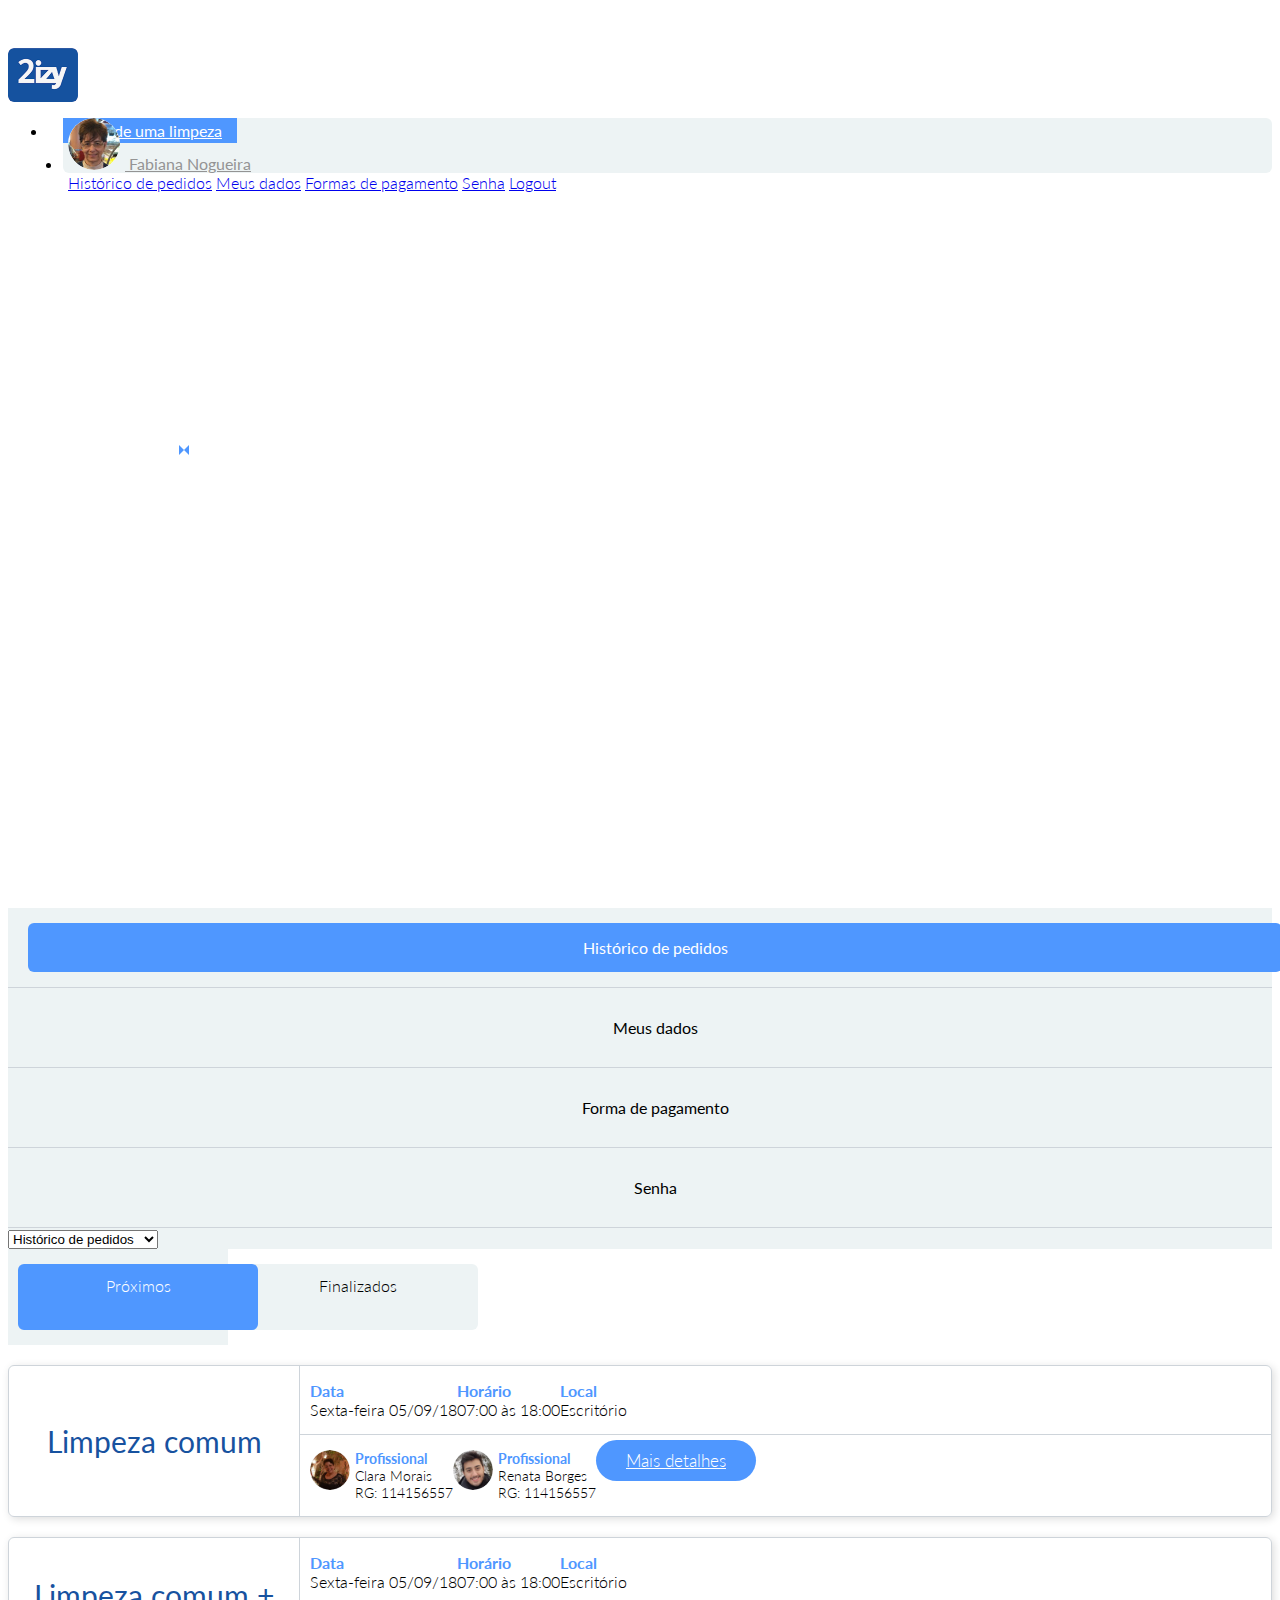
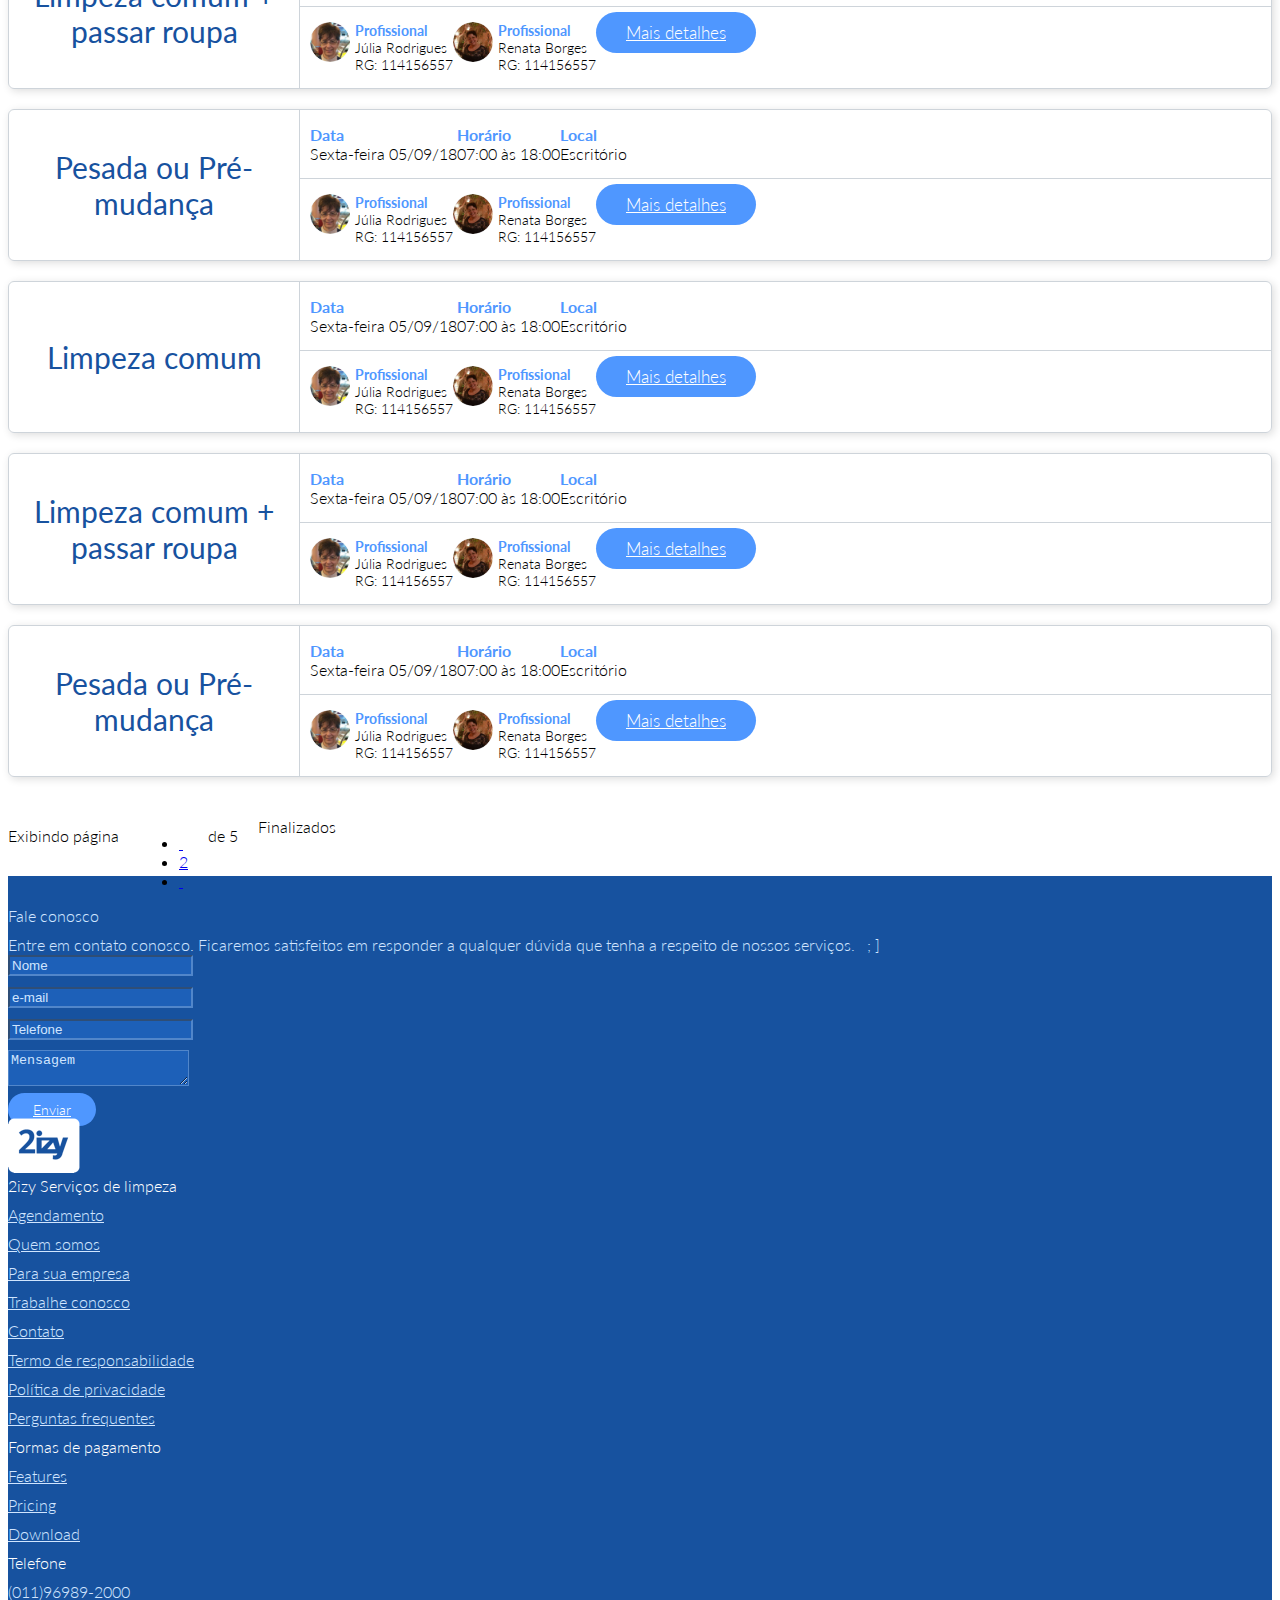
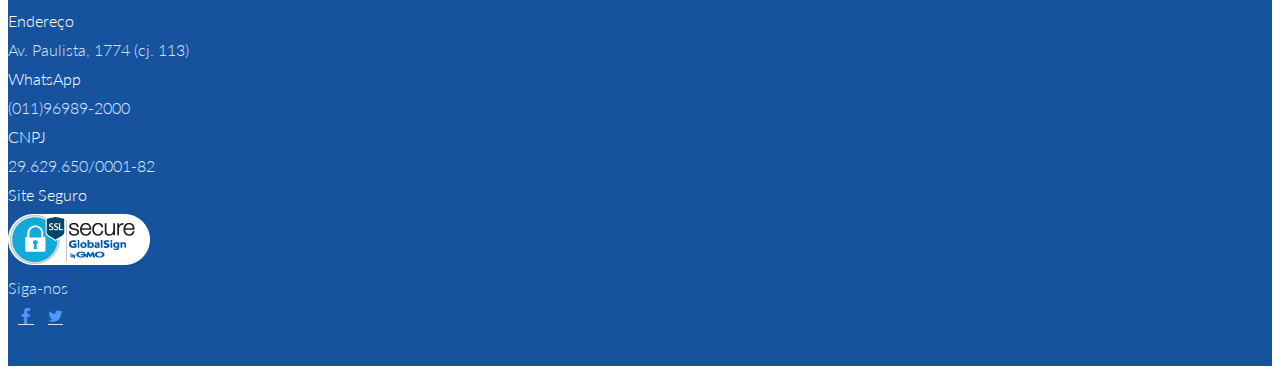
==== src/archive.html @ 6c550cfd "First commit" ====
<!doctype html>
<html lang="en">
<head>
    <meta charset="utf-8">
    <meta content="width=device-width, initial-scale=1, shrink-to-fit=no" name="viewport">
    <link href="https://fonts.googleapis.com/css?family=Lato:300,400,700" rel="stylesheet">
    <link href="css/style.css" rel="stylesheet">
    <title>2izy</title>
</head>

<body>
<header class="inner">
    <div class="container">
        <nav class="navbar navbar-expand-lg">
            <a href="index.html" class="navbar-brand"><img src="img/logo.png" alt="2izy"/></a>
            <ul class="navbar-nav ml-auto flex-row">
                <li class="nav-item">
                    <a class="nav-link nav-link-badge" href="book.html">Agende uma limpeza</a>
                </li>
                <li class="nav-item dropdown">
                    <a class="nav-link dropdown-toggle" data-toggle="dropdown" href="#" role="button" aria-haspopup="true" aria-expanded="false">
                        <img src="img/avatar3.jpg" alt=""/>
                        Fabiana Nogueira
                    </a>
                    <div class="dropdown-menu">
                        <a class="dropdown-item" href="archive.html">Histórico de pedidos</a>
                        <a class="dropdown-item" href="user-profile.html">Meus dados</a>
                        <a class="dropdown-item" href="billing.html">Formas de pagamento</a>
                        <a class="dropdown-item" href="change-password.html">Senha</a>
                        <a class="dropdown-item" href="#">Logout</a>
                    </div>
                </li>
            </ul>
        </nav>
    </div>
</header>

<div class="container">
    <div class="row no-gutters mt-5">
        <div class="col-md-auto">
            <div class="user-menu">
                <div class="d-none d-md-block">
                    <a href="archive.html" class="item active"><span>Histórico de pedidos</span></a>
                    <a href="user-profile.html" class="item"><span>Meus dados</span></a>
                    <a href="billing.html" class="item"><span>Forma de pagamento</span></a>
                    <a href="change-password.html" class="item"><span>Senha</span></a>
                </div>
                <select class="form-control js-select-links d-block d-lg-none d-xl-none d-md-none">
                    <option value="archive.html" selected>Histórico de pedidos</option>
                    <option value="user-profile.html">Meus dados</option>
                    <option value="billing.html">Forma de pagamento</option>
                    <option value="change-password.html">Senha</option>
                </select>
            </div>
        </div>
        <div class="col">
            <div class="registration pl-md-4 mt-3 mt-md-0">
                <div class="nav nav-tabs" id="nav-tab" role="tablist">
                    <a class="nav-item nav-item-lg nav-link active" id="nav-tab1" data-toggle="tab" href="#tab1" role="tab" aria-controls="nav-tab1" aria-selected="true"><span>Próximos</span></a>
                    <a class="nav-item nav-item-lg nav-link" id="nav-tab2" data-toggle="tab" href="#tab2" role="tab" aria-controls="nav-tab2" aria-selected="false"><span>Finalizados</span></a>
                </div>

                <div class="tab-content" id="nav-tabContent">
                    <div class="tab-pane fade show active" id="tab1" role="tabpanel" aria-labelledby="tab1">
                        <div class="order-list">
                            <div class="order">
                                <div class="order-name">Limpeza comum</div>
                                <div class="order-details">
                                    <div class="order-row">
                                        <div class="col">
                                            <div class="name">Data</div>
                                            <div>Sexta-feira 05/09/18</div>
                                        </div>
                                        <div class="col">
                                            <div class="name">Horário</div>
                                            <div>07:00 às 18:00</div>
                                        </div>
                                        <div class="col">
                                            <div class="name">Local</div>
                                            <div>Escritório</div>
                                        </div>
                                    </div>
                                    <div class="order-row order-row-2">
                                        <div class="col clearfix">
                                            <div class="avatar">
                                                <img src="img/avatar2.jpg" alt=""/>
                                            </div>
                                            <div class="info">
                                                <div class="name">Profissional</div>
                                                <div>Clara Morais</div>
                                                <div>RG: 114156557</div>
                                            </div>
                                        </div>
                                        <div class="col clearfix">
                                            <div class="avatar">
                                                <img src="img/avatar1.jpg" alt=""/>
                                            </div>
                                            <div class="info">
                                                <div class="name">Profissional</div>
                                                <div>Renata Borges</div>
                                                <div>RG: 114156557</div>
                                            </div>
                                        </div>
                                        <div class="col">
                                            <a href="order-details.html" class="btn btn-primary btn-block">Mais detalhes</a>
                                        </div>
                                    </div>
                                </div>
                            </div>
                            <div class="order">
                                <div class="order-name">Limpeza comum + passar roupa</div>
                                <div class="order-details">
                                    <div class="order-row">
                                        <div class="col">
                                            <div class="name">Data</div>
                                            <div>Sexta-feira 05/09/18</div>
                                        </div>
                                        <div class="col">
                                            <div class="name">Horário</div>
                                            <div>07:00 às 18:00</div>
                                        </div>
                                        <div class="col">
                                            <div class="name">Local</div>
                                            <div>Escritório</div>
                                        </div>
                                    </div>
                                    <div class="order-row order-row-2">
                                        <div class="col clearfix">
                                            <div class="avatar">
                                                <img src="img/avatar3.jpg" alt=""/>
                                            </div>
                                            <div class="info">
                                                <div class="name">Profissional</div>
                                                <div>Júlia Rodrigues</div>
                                                <div>RG: 114156557</div>
                                            </div>
                                        </div>
                                        <div class="col clearfix">
                                            <div class="avatar">
                                                <img src="img/avatar2.jpg" alt=""/>
                                            </div>
                                            <div class="info">
                                                <div class="name">Profissional</div>
                                                <div>Renata Borges</div>
                                                <div>RG: 114156557</div>
                                            </div>
                                        </div>
                                        <div class="col">
                                            <a href="order-details.html" class="btn btn-primary btn-block">Mais detalhes</a>
                                        </div>
                                    </div>
                                </div>
                            </div>
                            <div class="order">
                                <div class="order-name">Pesada ou Pré-mudança</div>
                                <div class="order-details">
                                    <div class="order-row">
                                        <div class="col">
                                            <div class="name">Data</div>
                                            <div>Sexta-feira 05/09/18</div>
                                        </div>
                                        <div class="col">
                                            <div class="name">Horário</div>
                                            <div>07:00 às 18:00</div>
                                        </div>
                                        <div class="col">
                                            <div class="name">Local</div>
                                            <div>Escritório</div>
                                        </div>
                                    </div>
                                    <div class="order-row order-row-2">
                                        <div class="col clearfix">
                                            <div class="avatar">
                                                <img src="img/avatar3.jpg" alt=""/>
                                            </div>
                                            <div class="info">
                                                <div class="name">Profissional</div>
                                                <div>Júlia Rodrigues</div>
                                                <div>RG: 114156557</div>
                                            </div>
                                        </div>
                                        <div class="col clearfix">
                                            <div class="avatar">
                                                <img src="img/avatar2.jpg" alt=""/>
                                            </div>
                                            <div class="info">
                                                <div class="name">Profissional</div>
                                                <div>Renata Borges</div>
                                                <div>RG: 114156557</div>
                                            </div>
                                        </div>
                                        <div class="col">
                                            <a href="order-details.html" class="btn btn-primary btn-block">Mais detalhes</a>
                                        </div>
                                    </div>
                                </div>
                            </div>
                            <div class="order">
                                <div class="order-name">Limpeza comum</div>
                                <div class="order-details">
                                    <div class="order-row">
                                        <div class="col">
                                            <div class="name">Data</div>
                                            <div>Sexta-feira 05/09/18</div>
                                        </div>
                                        <div class="col">
                                            <div class="name">Horário</div>
                                            <div>07:00 às 18:00</div>
                                        </div>
                                        <div class="col">
                                            <div class="name">Local</div>
                                            <div>Escritório</div>
                                        </div>
                                    </div>
                                    <div class="order-row order-row-2">
                                        <div class="col clearfix">
                                            <div class="avatar">
                                                <img src="img/avatar3.jpg" alt=""/>
                                            </div>
                                            <div class="info">
                                                <div class="name">Profissional</div>
                                                <div>Júlia Rodrigues</div>
                                                <div>RG: 114156557</div>
                                            </div>
                                        </div>
                                        <div class="col clearfix">
                                            <div class="avatar">
                                                <img src="img/avatar2.jpg" alt=""/>
                                            </div>
                                            <div class="info">
                                                <div class="name">Profissional</div>
                                                <div>Renata Borges</div>
                                                <div>RG: 114156557</div>
                                            </div>
                                        </div>
                                        <div class="col">
                                            <a href="order-details.html" class="btn btn-primary btn-block">Mais detalhes</a>
                                        </div>
                                    </div>
                                </div>
                            </div>
                            <div class="order">
                                <div class="order-name">Limpeza comum + passar roupa</div>
                                <div class="order-details">
                                    <div class="order-row">
                                        <div class="col">
                                            <div class="name">Data</div>
                                            <div>Sexta-feira 05/09/18</div>
                                        </div>
                                        <div class="col">
                                            <div class="name">Horário</div>
                                            <div>07:00 às 18:00</div>
                                        </div>
                                        <div class="col">
                                            <div class="name">Local</div>
                                            <div>Escritório</div>
                                        </div>
                                    </div>
                                    <div class="order-row order-row-2">
                                        <div class="col clearfix">
                                            <div class="avatar">
                                                <img src="img/avatar3.jpg" alt=""/>
                                            </div>
                                            <div class="info">
                                                <div class="name">Profissional</div>
                                                <div>Júlia Rodrigues</div>
                                                <div>RG: 114156557</div>
                                            </div>
                                        </div>
                                        <div class="col clearfix">
                                            <div class="avatar">
                                                <img src="img/avatar2.jpg" alt=""/>
                                            </div>
                                            <div class="info">
                                                <div class="name">Profissional</div>
                                                <div>Renata Borges</div>
                                                <div>RG: 114156557</div>
                                            </div>
                                        </div>
                                        <div class="col">
                                            <a href="order-details.html" class="btn btn-primary btn-block">Mais detalhes</a>
                                        </div>
                                    </div>
                                </div>
                            </div>
                            <div class="order">
                                <div class="order-name">Pesada ou Pré-mudança</div>
                                <div class="order-details">
                                    <div class="order-row">
                                        <div class="col">
                                            <div class="name">Data</div>
                                            <div>Sexta-feira 05/09/18</div>
                                        </div>
                                        <div class="col">
                                            <div class="name">Horário</div>
                                            <div>07:00 às 18:00</div>
                                        </div>
                                        <div class="col">
                                            <div class="name">Local</div>
                                            <div>Escritório</div>
                                        </div>
                                    </div>
                                    <div class="order-row order-row-2">
                                        <div class="col clearfix">
                                            <div class="avatar">
                                                <img src="img/avatar3.jpg" alt=""/>
                                            </div>
                                            <div class="info">
                                                <div class="name">Profissional</div>
                                                <div>Júlia Rodrigues</div>
                                                <div>RG: 114156557</div>
                                            </div>
                                        </div>
                                        <div class="col clearfix">
                                            <div class="avatar">
                                                <img src="img/avatar2.jpg" alt=""/>
                                            </div>
                                            <div class="info">
                                                <div class="name">Profissional</div>
                                                <div>Renata Borges</div>
                                                <div>RG: 114156557</div>
                                            </div>
                                        </div>
                                        <div class="col">
                                            <a href="order-details.html" class="btn btn-primary btn-block">Mais detalhes</a>
                                        </div>
                                    </div>
                                </div>
                            </div>
                        </div>

                        <div class="pagination-container clearfix">
                            <div>Exibindo página</div>
                            <ul class="pagination">
                                <li class="page-item"><a class="page-link" href="#"><i class="icon-chevron-left"></i>&nbsp;</a></li>
                                <li class="page-item"><a class="page-link" href="#">2</a></li>
                                <li class="page-item"><a class="page-link" href="#"><i class="icon-chevron-right"></i>&nbsp;</a></li>
                            </ul>
                            <div>de 5</div>
                        </div>
                    </div>
                    <div class="tab-pane fade" id="tab2" role="tabpanel" aria-labelledby="tab2">
                        Finalizados
                    </div>
                </div>

            </div>
        </div>
    </div>
</div>

<footer>
    <div class="container container-large">
        <div class="row">
            <div class="col-md-3 order-md-12 mb-3">
                <ul>
                    <li class="text-center text-md-left">Fale conosco</li>
                </ul>
                <div class="mb-3">Entre em contato conosco. Ficaremos satisfeitos em responder a qualquer dúvida que tenha a respeito de nossos serviços.   ; ]</div>
                <div class="form-group">
                    <input class="form-control" type="text" placeholder="Nome">
                </div>
                <div class="form-group">
                    <input class="form-control" type="email" placeholder="e-mail">
                </div>
                <div class="form-group">
                    <input class="form-control" type="tel" placeholder="Telefone">
                </div>
                <div class="form-group">
                    <textarea class="form-control" placeholder="Mensagem"></textarea>
                </div>
                <div class="text-right">
                    <a href="#" class="btn btn-primary btn-sm">Enviar</a>
                </div>
            </div>
            <div class="col-1 d-none d-md-block">
                <img src="img/logo-white.png" alt="2izy"/>
            </div>
            <div class="col">
                <ul>
                    <li class="text">2izy Serviços de limpeza</li>
                    <li><a href="book.html">Agendamento</a></li>
                    <li><a href="about.html">Quem somos</a></li>
                    <li><a href="business.html">Para sua empresa</a></li>
                    <li><a href="careers.html">Trabalhe conosco</a></li>
                    <li><a href="contact.html">Contato</a></li>
                    <li><a href="terms.html">Termo de responsabilidade</a></li>
                    <li><a href="privacy.html">Política de privacidade</a></li>
                    <li><a href="faq.html">Perguntas frequentes</a></li>
                </ul>
            </div>
            <div class="col">
                <ul>
                    <li class="text">Formas de pagamento</li>
                    <li><a href="features.html">Features</a></li>
                    <li><a href="pricing.html">Pricing</a></li>
                    <li><a href="#">Download</a></li>
                </ul>
            </div>
            <div class="col">
                <ul>
                    <li class="text">Telefone</li>
                    <li>(011)96989-2000</li>
                </ul>
                <ul>
                    <li class="text">Endereço</li>
                    <li>Av. Paulista, 1774 (cj. 113)</li>
                </ul>
                <ul>
                    <li class="text">WhatsApp</li>
                    <li>(011)96989-2000</li>
                </ul>
                <ul>
                    <li class="text">CNPJ</li>
                    <li>29.629.650/0001-82</li>
                </ul>
            </div>
            <div class="col">
                <ul>
                    <li class="text">Site Seguro</li>
                    <li><a href="#"><img src="img/selo-global-sign.png" alt="Global Sign"/></a></li>
                </ul>
                <ul>
                    <li>Siga-nos</li>
                    <li class="social">
                        <a href="#"><i class="icon-google"></i></a>
                        <a href="#"><i class="icon-facebook"></i></a>
                        <a href="#"><i class="icon-twitter"></i></a>
                    </li>
                </ul>
            </div>

        </div>
    </div>
</footer>


<script src="https://code.jquery.com/jquery-3.2.1.slim.min.js" integrity="sha384-KJ3o2DKtIkvYIK3UENzmM7KCkRr/rE9/Qpg6aAZGJwFDMVNA/GpGFF93hXpG5KkN" crossorigin="anonymous"></script>
<script src="https://cdnjs.cloudflare.com/ajax/libs/popper.js/1.12.9/umd/popper.min.js" integrity="sha384-ApNbgh9B+Y1QKtv3Rn7W3mgPxhU9K/ScQsAP7hUibX39j7fakFPskvXusvfa0b4Q" crossorigin="anonymous"></script>
<script src="assets/bootstrap/dist/js/bootstrap.min.js"></script>
<script src="js/script.js"></script>
</body>
</html>
---- src/css/style.css ----
@import url(../assets/bootstrap/dist/css/bootstrap.css);
/* Slider */
.slick-slider {
  position: relative;
  display: block;
  box-sizing: border-box;
  -webkit-touch-callout: none;
  -webkit-user-select: none;
  -khtml-user-select: none;
  -moz-user-select: none;
  -ms-user-select: none;
  user-select: none;
  -ms-touch-action: pan-y;
  touch-action: pan-y;
  -webkit-tap-highlight-color: transparent; }

.slick-list {
  position: relative;
  overflow: hidden;
  display: block;
  margin: 0;
  padding: 0; }
  .slick-list:focus {
    outline: none; }
  .slick-list.dragging {
    cursor: pointer;
    cursor: hand; }

.slick-slider .slick-track,
.slick-slider .slick-list {
  -webkit-transform: translate3d(0, 0, 0);
  -moz-transform: translate3d(0, 0, 0);
  -ms-transform: translate3d(0, 0, 0);
  -o-transform: translate3d(0, 0, 0);
  transform: translate3d(0, 0, 0); }

.slick-track {
  position: relative;
  left: 0;
  top: 0;
  display: block;
  margin-left: auto;
  margin-right: auto; }
  .slick-track:before, .slick-track:after {
    content: "";
    display: table; }
  .slick-track:after {
    clear: both; }
  .slick-loading .slick-track {
    visibility: hidden; }

.slick-slide {
  float: left;
  height: 100%;
  min-height: 1px;
  display: none; }
  [dir="rtl"] .slick-slide {
    float: right; }
  .slick-slide img {
    display: block; }
  .slick-slide.slick-loading img {
    display: none; }
  .slick-slide.dragging img {
    pointer-events: none; }
  .slick-initialized .slick-slide {
    display: block; }
  .slick-loading .slick-slide {
    visibility: hidden; }
  .slick-vertical .slick-slide {
    display: block;
    height: auto;
    border: 1px solid transparent; }

.slick-arrow.slick-hidden {
  display: none; }

html {
  font-size: 16px; }

body {
  font-family: "Lato", sans-serif;
  font-weight: 300;
  color: #000; }

.text-lg {
  font-size: 19.2px; }

h1 {
  font-size: 2.188rem;
  font-weight: 300;
  color: #17529F;
  margin: 0 0 30px; }

h2 {
  font-size: 2.813rem;
  font-weight: 300;
  margin: 0 0 20px;
  color: #202020; }

h3 {
  font-size: 1.875rem;
  font-weight: 400;
  color: #17529F;
  margin: 0 0 20px; }
  h3 span {
    font-weight: 300;
    color: #000;
    font-size: 1rem; }
  h3 i {
    font-size: 2.5rem; }

img {
  max-width: 100%; }

.btn {
  border: none;
  border-radius: 40px;
  padding: 10px 30px;
  font-size: 1.063rem;
  color: #fff; }
  .btn:hover {
    color: #fff; }
  .btn.btn-sm {
    font-size: 0.875rem;
    padding: 8px 25px; }
  .btn.btn-primary {
    background: #4F97FF; }
  .btn.btn-white {
    background: #fff;
    color: #4F97FF;
    border: solid 1px #4F97FF; }
  .btn.btn-create {
    background: #6A7A8D; }
  .btn.btn-facebook {
    background: #3B5998; }
    .btn.btn-facebook i {
      color: #fff;
      margin-left: 10px; }
  .btn.btn-twitter {
    background: #55ACEE; }
    .btn.btn-twitter i {
      color: #fff;
      margin-left: 10px; }
  .btn.btn-sum {
    background: #fff;
    padding: 0 10px;
    color: #4F97FF;
    font-weight: bold;
    font-size: 20px;
    border-radius: 6px;
    border: solid 1px #ced4da; }
  .btn.btn-append {
    background: none;
    border-radius: 0 6px 6px 0;
    border: solid 1px #ced4da;
    border-left: none;
    color: #4F97FF;
    padding: 0 20px;
    font-size: 20px; }
    .btn.btn-append i {
      vertical-align: middle; }
  .btn.btn-add {
    border: solid 1px #4F97FF;
    color: #4F97FF;
    font-size: 0.75rem;
    border-radius: 4px;
    padding: 5px 15px; }

.modal-body {
  padding: 2rem 2rem 1rem; }

.modal-footer {
  border: none;
  padding: 1rem 2rem 2rem; }

.accordion {
  border: solid 1px #ced4da;
  box-shadow: 0 0 5px #ccc;
  margin-bottom: 40px; }
  .accordion .title {
    padding: 20px 30px;
    color: #4F97FF;
    font-size: 1.25rem; }
  .accordion .question {
    display: block;
    border-top: solid 1px #ced4da;
    padding: 20px 20px 20px 45px;
    position: relative;
    font-weight: 400;
    color: #000; }
    .accordion .question:before {
      position: absolute;
      content: '-';
      border: solid 1px #4F97FF;
      border-radius: 50%;
      width: 20px;
      height: 20px;
      display: block;
      text-align: center;
      line-height: 18px;
      left: 15px;
      top: 20px;
      color: #4F97FF; }
    .accordion .question.collapsed:before {
      content: '+'; }
  .accordion .answer {
    padding: 0 20px 20px 45px; }

@font-face {
  font-family: 'icomoon';
  src: url("../fonts/icomoon.eot?ce6zg0");
  src: url("../fonts/icomoon.eot?ce6zg0#iefix") format("embedded-opentype"), url("../fonts/icomoon.ttf?ce6zg0") format("truetype"), url("../fonts/icomoon.woff?ce6zg0") format("woff"), url("../fonts/icomoon.svg?ce6zg0#icomoon") format("svg");
  font-weight: normal;
  font-style: normal; }
[class^="icon-"], [class*=" icon-"] {
  /* use !important to prevent issues with browser extensions that change fonts */
  font-family: 'icomoon';
  speak: none;
  font-style: normal;
  font-weight: normal;
  font-variant: normal;
  text-transform: none;
  line-height: 1;
  color: #4F97FF;
  /* Better Font Rendering =========== */
  -webkit-font-smoothing: antialiased;
  -moz-osx-font-smoothing: grayscale; }

.icon-off {
  color: #ababab; }

.icon-menu:before {
  content: "\e923"; }

.icon-chevron-left, .icon-chevron-right {
  border-right: 5px solid transparent;
  border-top: 5px solid transparent;
  border-left: 5px solid #4F97FF;
  border-bottom: 5px solid transparent;
  position: absolute;
  top: 50%;
  margin-top: -5px; }

.icon-chevron-left {
  border-left: 5px solid transparent;
  border-right: 5px solid #4F97FF; }

.icon-question {
  width: 18px;
  height: 18px;
  font-weight: 400;
  border-radius: 50%;
  font-family: "Lato", sans-serif;
  background: #4F97FF;
  display: inline-block;
  position: relative;
  text-align: center;
  font-style: normal; }
  .icon-question:before {
    position: absolute;
    content: '?';
    line-height: 18px;
    width: 18px;
    left: 0;
    font-size: 14px;
    color: #fff; }

.icon-phone:before {
  content: "\e91f"; }

.icon-pin:before {
  content: "\e920"; }

.icon-contact:before {
  content: "\e921"; }

.icon-note:before {
  content: "\e922"; }

.icon-twitter:before {
  content: "\f099"; }

.icon-credit-card:before {
  content: "\f09d"; }

.icon-check .path1:before {
  content: "\e900";
  color: #6ac259; }

.icon-check .path2:before {
  content: "\e901";
  margin-left: -1em;
  color: white; }

.icon-cancel .path1:before {
  content: "\e902";
  color: #ed0909; }

.icon-cancel .path2:before {
  content: "\e903";
  margin-left: -1em;
  color: white; }

.icon-list:before {
  content: "\e904"; }

.icon-cart:before {
  content: "\e905"; }

.icon-heart:before {
  content: "\e907"; }

.icon-facebook:before {
  content: "\e908"; }

.icon-cards:before {
  content: "\e909"; }

.icon-fridge:before {
  content: "\e90a"; }

.icon-chair:before {
  content: "\e90b"; }

.icon-bathroom:before {
  content: "\e90c"; }

.icon-kitchen:before {
  content: "\e90d"; }

.icon-window:before {
  content: "\e90e"; }

.icon-chandelier:before {
  content: "\e90f"; }

.icon-floor:before {
  content: "\e910"; }

.icon-construction:before {
  content: "\e911"; }

.icon-location:before {
  content: "\e912"; }

.icon-furniture:before {
  content: "\e913"; }

.icon-laundry:before {
  content: "\e914"; }

.icon-iron:before {
  content: "\e915"; }

.icon-faq:before {
  content: "\e916"; }

.icon-dust:before {
  content: "\e917"; }

.icon-cog:before {
  content: "\e918"; }

.icon-calendar:before {
  content: "\e919"; }

.icon-lock:before {
  content: "\e91a"; }

.icon-chronometer:before {
  content: "\e91b"; }

.icon-product:before {
  content: "\e91c"; }

.icon-trash:before {
  content: "\e91d"; }

.icon-money:before {
  content: "\e91e"; }

.icon-search:before {
  content: "\e906"; }

.sub-text {
  margin-bottom: 40px;
  padding-left: 50px; }

@media (min-width: 1400px) {
  .container-large {
    max-width: 1340px; } }
@media (max-width: 991px) {
  html {
    font-size: 15px; } }
@media (max-width: 767px) {
  html {
    font-size: 14px; } }
header {
  background: url(../img/banner.jpg) no-repeat center;
  -webkit-background-size: cover;
  background-size: cover;
  min-height: 100vh; }
  header .container {
    position: relative;
    height: 100vh;
    min-height: 600px; }
  header .navbar {
    padding: 40px 15px 0;
    margin: 0 -15px; }
    header .navbar.nav-open {
      background: #fff; }
    header .navbar .navbar-brand img {
      width: 70px;
      border-radius: 6px; }
    header .navbar .icon-menu {
      font-size: 30px; }
    header .navbar .nav-item {
      padding: 0 15px; }
      header .navbar .nav-item .nav-link {
        color: #000;
        font-weight: 600; }
        header .navbar .nav-item .nav-link.nav-link-badge {
          background: #4F97FF;
          color: #fff;
          font-weight: normal;
          padding: 3px 15px;
          margin: 0.5rem 0; }
      header .navbar .nav-item.dropdown {
        background: #EDF3F4;
        border-radius: 6px;
        margin-top: -22px;
        top: 11px;
        margin-left: 15px;
        padding: 0 5px; }
        header .navbar .nav-item.dropdown .nav-link {
          color: #949494;
          font-weight: 400; }
          header .navbar .nav-item.dropdown .nav-link img {
            width: 52px;
            height: 52px;
            border-radius: 50%;
            margin-right: 5px; }
        header .navbar .nav-item.dropdown .dropdown-menu {
          position: absolute; }
        header .navbar .nav-item.dropdown .dropdown-toggle:after {
          color: #4F97FF; }
  header.inner {
    background: none;
    min-height: 1px;
    padding-bottom: 0; }
    header.inner .navbar {
      margin-bottom: 0; }

.header-moto {
  background: url(../img/moto-bkg.png) no-repeat center;
  background-size: 120%;
  margin: auto;
  position: absolute;
  top: 0;
  right: 0;
  bottom: 0;
  left: 0; }
  .header-moto .header-moto__text {
    text-align: center;
    max-width: 80%;
    margin: auto;
    position: relative;
    top: 50%;
    transform: translateY(-50%); }
  .header-moto h1 {
    margin-top: 15px;
    margin-bottom: 15px;
    font-size: 1.5rem; }
  @media (min-width: 400px) {
    .header-moto {
      background-size: 100%; } }
  @media (min-width: 480px) {
    .header-moto {
      width: 450px;
      height: 330px; } }
  @media (min-width: 768px) {
    .header-moto {
      width: 600px;
      height: 430px; }
      .header-moto h1 {
        font-size: 2.5rem;
        margin-bottom: 30px; } }
  @media (min-width: 992px) {
    .header-moto {
      left: inherit; } }

@media (min-width: 992px) {
  header .navbar {
    margin-bottom: 150px; } }
@media (max-width: 991px) {
  header .container {
    max-width: 100%; }
  header .navbar .navbar-collapse {
    background: #fff;
    z-index: 10;
    padding-top: 10px;
    padding-bottom: 20px; }
  header.inner .navbar {
    background: #fff; } }
footer {
  background: #17529F;
  color: #D0E5FF;
  font-weight: 300;
  padding: 30px 0; }
  footer ul {
    margin: 0 0 10px;
    padding: 0; }
    footer ul li {
      list-style: none;
      margin-bottom: 10px; }
      footer ul li.text {
        color: #fff; }
      footer ul li a {
        color: #D0E5FF; }
        footer ul li a:hover {
          color: #D0E5FF; }
  footer .social > a {
    margin-right: 10px; }
    footer .social > a:hover {
      text-decoration: none; }
  footer .form-group {
    margin-bottom: 10px; }
  footer .form-control {
    color: #D0E5FF;
    background: #1D60B8;
    border-color: #5186CA; }
    footer .form-control::-webkit-input-placeholder {
      /* WebKit, Blink, Edge */
      color: #D0E5FF; }
    footer .form-control:-moz-placeholder {
      /* Mozilla Firefox 4 to 18 */
      color: #D0E5FF;
      opacity: 1; }
    footer .form-control::-moz-placeholder {
      /* Mozilla Firefox 19+ */
      color: #D0E5FF;
      opacity: 1; }
    footer .form-control:-ms-input-placeholder {
      /* Internet Explorer 10-11 */
      color: #D0E5FF; }
    footer .form-control::-ms-input-placeholder {
      /* Microsoft Edge */
      color: #D0E5FF; }
    footer .form-control::placeholder {
      /* Most modern browsers support this now. */
      color: #D0E5FF; }

section {
  padding: 50px 0; }
  section.section-dark {
    background: #EDF3F4; }
  section.section-boxes {
    background: url("../img/group.png") no-repeat right 0; }

.boxes {
  margin-top: 60px;
  color: #D0E5FF; }
  .boxes .title {
    color: #fff;
    font-size: 1.25rem;
    margin-bottom: 15px; }
    .boxes .title i {
      color: #4bb4dd;
      font-size: 1.875rem;
      position: relative;
      top: 6px;
      margin-right: 5px; }
  .boxes .item {
    background: #17529F;
    border-radius: 20px;
    border-right: solid 1px #fff;
    padding: 20px 30px 30px 30px;
    margin-bottom: 20px;
    line-height: normal; }
  @media (min-width: 768px) {
    .boxes > .row > div:first-child .item {
      border-radius: 10px 0 0 10px; }
    .boxes > .row > div:last-child .item {
      border-radius: 0 10px 10px 0; }
    .boxes .item {
      margin-bottom: 0;
      height: 100%;
      border-radius: 0;
      padding: 40px; } }

.service-box .ico {
  color: #4F97FF;
  font-size: 4.375rem;
  margin-right: 20px; }

.testimonials {
  margin-top: 50px; }
  .testimonials .item {
    background: #edf3f4;
    padding: 50px;
    height: 100%; }
    .testimonials .item .author {
      margin-top: 50px; }
      .testimonials .item .author .name {
        color: #4F97FF; }
    .testimonials .item .avatar {
      float: left;
      margin-right: 20px; }
      .testimonials .item .avatar img {
        border-radius: 50%;
        width: 50px; }

@media (max-width: 991px) {
  .section-boxes .container {
    max-width: 100%; } }

.nav-tabs {
  border: none; }
  .nav-tabs .nav-item {
    color: #000;
    border: none;
    padding: 15px 10px;
    text-align: center; }
    .nav-tabs .nav-item span {
      border-radius: 6px;
      background: #EDF3F4;
      padding: 12px 20px;
      display: inline-block;
      line-height: normal;
      height: 42px; }
      .nav-tabs .nav-item span.double {
        padding: 5px 20px; }
    .nav-tabs .nav-item small {
      display: block;
      font-size: 70%; }
    .nav-tabs .nav-item.active {
      background: #EDF3F4; }
      .nav-tabs .nav-item.active span {
        background: #4F97FF;
        color: #fff;
        position: relative;
        padding-left: 40px; }
        .nav-tabs .nav-item.active span:after, .nav-tabs .nav-item.active span:before {
          font-family: "icomoon";
          position: absolute;
          content: '\e901';
          left: 15px;
          top: 50%;
          color: #fff;
          margin-top: -8px;
          font-size: 16px; }
        .nav-tabs .nav-item.active span:before {
          content: '\e900';
          color: #6ac259; }
    .nav-tabs .nav-item.nav-item-lg {
      min-width: 200px; }
      .nav-tabs .nav-item.nav-item-lg span {
        width: 100%; }
      .nav-tabs .nav-item.nav-item-lg.active span {
        padding-left: 20px; }
        .nav-tabs .nav-item.nav-item-lg.active span:after, .nav-tabs .nav-item.nav-item-lg.active span:before {
          display: none; }

.nav-tabs-container {
  position: relative; }

.nav-tabs-dropdown {
  display: none;
  position: relative;
  background: #EDF3F4;
  padding: 20px; }
  .nav-tabs-dropdown:hover {
    text-decoration: none; }
  .nav-tabs-dropdown span {
    background: #fff;
    border-radius: 4px;
    border: solid 1px #ced4da;
    display: block;
    margin: auto;
    font-weight: bold;
    color: #000;
    max-width: 240px;
    padding: 10px 15px;
    position: relative; }
    .nav-tabs-dropdown span:before {
      content: "";
      position: absolute;
      right: 10px;
      top: 50%;
      margin-top: -3px;
      border-bottom: solid 6px transparent;
      border-left: solid 6px transparent;
      border-right: solid 6px transparent;
      border-top: solid 6px #4F97FF; }
  .nav-tabs-dropdown.open span:before {
    border-bottom: solid 6px #4F97FF;
    border-top: solid 6px transparent;
    margin-top: -8px; }

@media screen and (min-width: 992px) {
  #nav-tab {
    display: flex !important; } }
@media screen and (max-width: 991px) {
  .nav-tabs-dropdown {
    display: block; }

  #nav-tab {
    display: none;
    position: absolute;
    width: 240px;
    background: #fff;
    z-index: 10;
    top: 61px;
    left: 50%;
    margin-left: -120px;
    border: solid 1px #ced4da;
    border-top: none;
    border-radius: 0 0 6px 6px; }
    #nav-tab .nav-item {
      padding: 0;
      width: 100%; }
      #nav-tab .nav-item span {
        background: none;
        font-weight: 600;
        color: #000; } }
.tab-content {
  margin-bottom: 40px; }

.services-list {
  padding: 40px 30px;
  background: #EDF3F4;
  border-radius: 0 10px 10px 10px; }
  .services-list .input-group .form-control {
    text-align: center; }
  .services-list .input-group-prepend .btn-sum {
    border-right: none; }
  .services-list .input-group-append .btn-sum {
    border-left: none; }
  .services-list .info {
    text-align: center; }
    .services-list .info i {
      font-size: 2.5rem;
      margin-bottom: 20px;
      display: block; }
    .services-list .info h3 {
      margin-bottom: 30px; }
  .services-list .item {
    margin-bottom: 30px;
    display: flex; }
    .services-list .item i {
      font-size: 2.5rem;
      margin-right: 20px; }
  .services-list.services-list__rounded {
    border-radius: 10px; }
  @media (max-width: 767px) {
    .services-list {
      padding: 20px 15px; } }

.services-list__left {
  border-right: solid 1px #ced4da; }
  @media (max-width: 991px) {
    .services-list__left {
      border-bottom: solid 1px #ced4da;
      border-right: none;
      margin-bottom: 40px; } }

.daily-cost i {
  float: left;
  font-size: 40px;
  margin-top: 30px;
  margin-right: 30px; }
.daily-cost .val {
  font-size: 2.125rem;
  font-weight: 400; }

.msg-warning {
  background: #ff7082;
  color: #fff;
  border-radius: 6px;
  padding: 20px; }

#summary .modal-dialog {
  max-width: 650px; }

.order-summary {
  border: solid 1px #ced4da;
  box-shadow: 2px 2px 8px #ddd;
  border-radius: 6px;
  padding: 40px; }
  @media (max-width: 767px) {
    .order-summary {
      padding: 20px; } }

@media (max-width: 991px) {
  .order-checkout {
    padding: 0;
    border: none;
    box-shadow: 0 0 0; } }

.summary-list .item {
  border-bottom: solid 1px #ced4da;
  padding: 15px 50px; }
  .summary-list .item:last-child {
    border-bottom: none; }
.summary-list .title {
  color: #4F97FF; }
.summary-list .val {
  font-size: 1.875rem;
  font-weight: 400;
  color: #17529F; }
@media (max-width: 767px) {
  .summary-list .item {
    padding: 15px 10px; } }

header.login {
  background: url(../img/banner2.jpg) no-repeat;
  -webkit-background-size: cover;
  background-size: cover; }

.login-box {
  background: url(../img/login-bkg.png) no-repeat;
  width: 982px;
  height: 637px;
  position: absolute;
  top: 0;
  left: 0;
  bottom: 0;
  right: 0;
  padding: 92px 103px 134px 22px;
  margin: 100px auto 0; }
  .login-box .left-col {
    border-right: solid 1px #ced4da;
    padding: 50px; }
  .login-box .right-col {
    text-align: center;
    padding: 50px 50px 0 30px; }
  @media (max-width: 991px) {
    .login-box {
      background: #fff;
      border-radius: 10px;
      width: 100%;
      position: relative;
      padding: 40px 0;
      height: auto;
      margin-top: 30px; }
      .login-box .left-col {
        border-right: none;
        padding-top: 0; }
      .login-box .right-col {
        padding-top: 0; } }
  @media (max-width: 480px) {
    .login-box .left-col, .login-box .right-col {
      padding-left: 20px;
      padding-right: 20px; } }

.registration h2 {
  font-weight: 400;
  color: #17529F;
  font-size: 2.2rem;
  margin: 0; }
.registration section {
  padding: 4rem 0 2rem;
  border-bottom: solid 1px #ced4da; }
  .registration section .form-group {
    margin-bottom: 2rem; }
  .registration section .form-check {
    padding-top: 39px; }

.user-menu {
  height: 100%;
  background: #EDF3F4; }
  .user-menu .item {
    display: block;
    border-bottom: solid 1px #ced4da;
    padding: 15px 20px;
    text-align: center;
    font-weight: 400;
    color: #000; }
    .user-menu .item span {
      border-radius: 6px;
      padding: 15px;
      width: 100%;
      display: inline-block; }
    .user-menu .item:hover {
      color: #000;
      background: #dde8ea;
      text-decoration: none; }
    .user-menu .item.active {
      color: #fff; }
      .user-menu .item.active:hover {
        color: #fff; }
      .user-menu .item.active span {
        background: #4F97FF; }
  @media (max-width: 767px) {
    .user-menu {
      padding: 20px; } }

.ccard {
  display: flex;
  margin-bottom: 40px; }
  .ccard > div {
    flex: 1;
    align-self: center; }
    .ccard > div:first-child {
      flex: 0 0 400px; }
  .ccard .card-img {
    position: relative; }
    .ccard .card-img .card-number {
      font-size: 25px;
      color: #fff;
      position: absolute;
      left: 70px;
      top: 100px; }
    .ccard .card-img .card-name {
      position: absolute;
      color: #fff;
      left: 40px;
      top: 160px; }
  @media (max-width: 530px) {
    .ccard {
      display: block; }
      .ccard .card-img {
        zoom: 70%; } }

.order-list .order {
  border: solid 1px #ced4da;
  box-shadow: 2px 2px 8px #ddd;
  margin-top: 20px;
  border-radius: 6px;
  display: flex; }
.order-list .order-name {
  font-size: 1.875rem;
  font-weight: 400;
  color: #17529F;
  text-align: center;
  align-self: center;
  flex: 0 0 260px;
  padding: 15px;
  height: 100%; }
.order-list .order-details {
  flex: 1;
  border-left: solid 1px #ced4da; }
  .order-list .order-details .name {
    color: #4F97FF;
    font-weight: bold; }
.order-list .order-row {
  display: flex;
  border-bottom: solid 1px #ced4da;
  padding: 15px 10px; }
  .order-list .order-row:last-child {
    border: none; }
  .order-list .order-row .avatar {
    float: left;
    margin-right: 5px; }
    .order-list .order-row .avatar img {
      width: 40px;
      height: 40px;
      border-radius: 50%; }
  .order-list .order-row .info {
    line-height: normal;
    font-size: 90%;
    float: left;
    width: calc(100% - 45px); }
@media (max-width: 991px) {
  .order-list .order {
    display: block; }
  .order-list .order-name {
    text-align: left;
    padding: 10px 15px 0; }
  .order-list .order-details {
    border-left: none; }
  .order-list .order-row {
    padding: 15px 0; }
  .order-list .order-row-2 {
    display: block;
    padding: 15px 0 0; }
    .order-list .order-row-2 .col {
      margin-bottom: 15px; } }

.pagination-container {
  margin-top: 40px; }
  .pagination-container > div {
    float: left;
    line-height: 38px;
    margin: 0 20px; }
    .pagination-container > div:first-child {
      margin-left: 0; }
  .pagination-container .pagination {
    margin-bottom: 0;
    float: left; }

/*# sourceMappingURL=style.css.map */
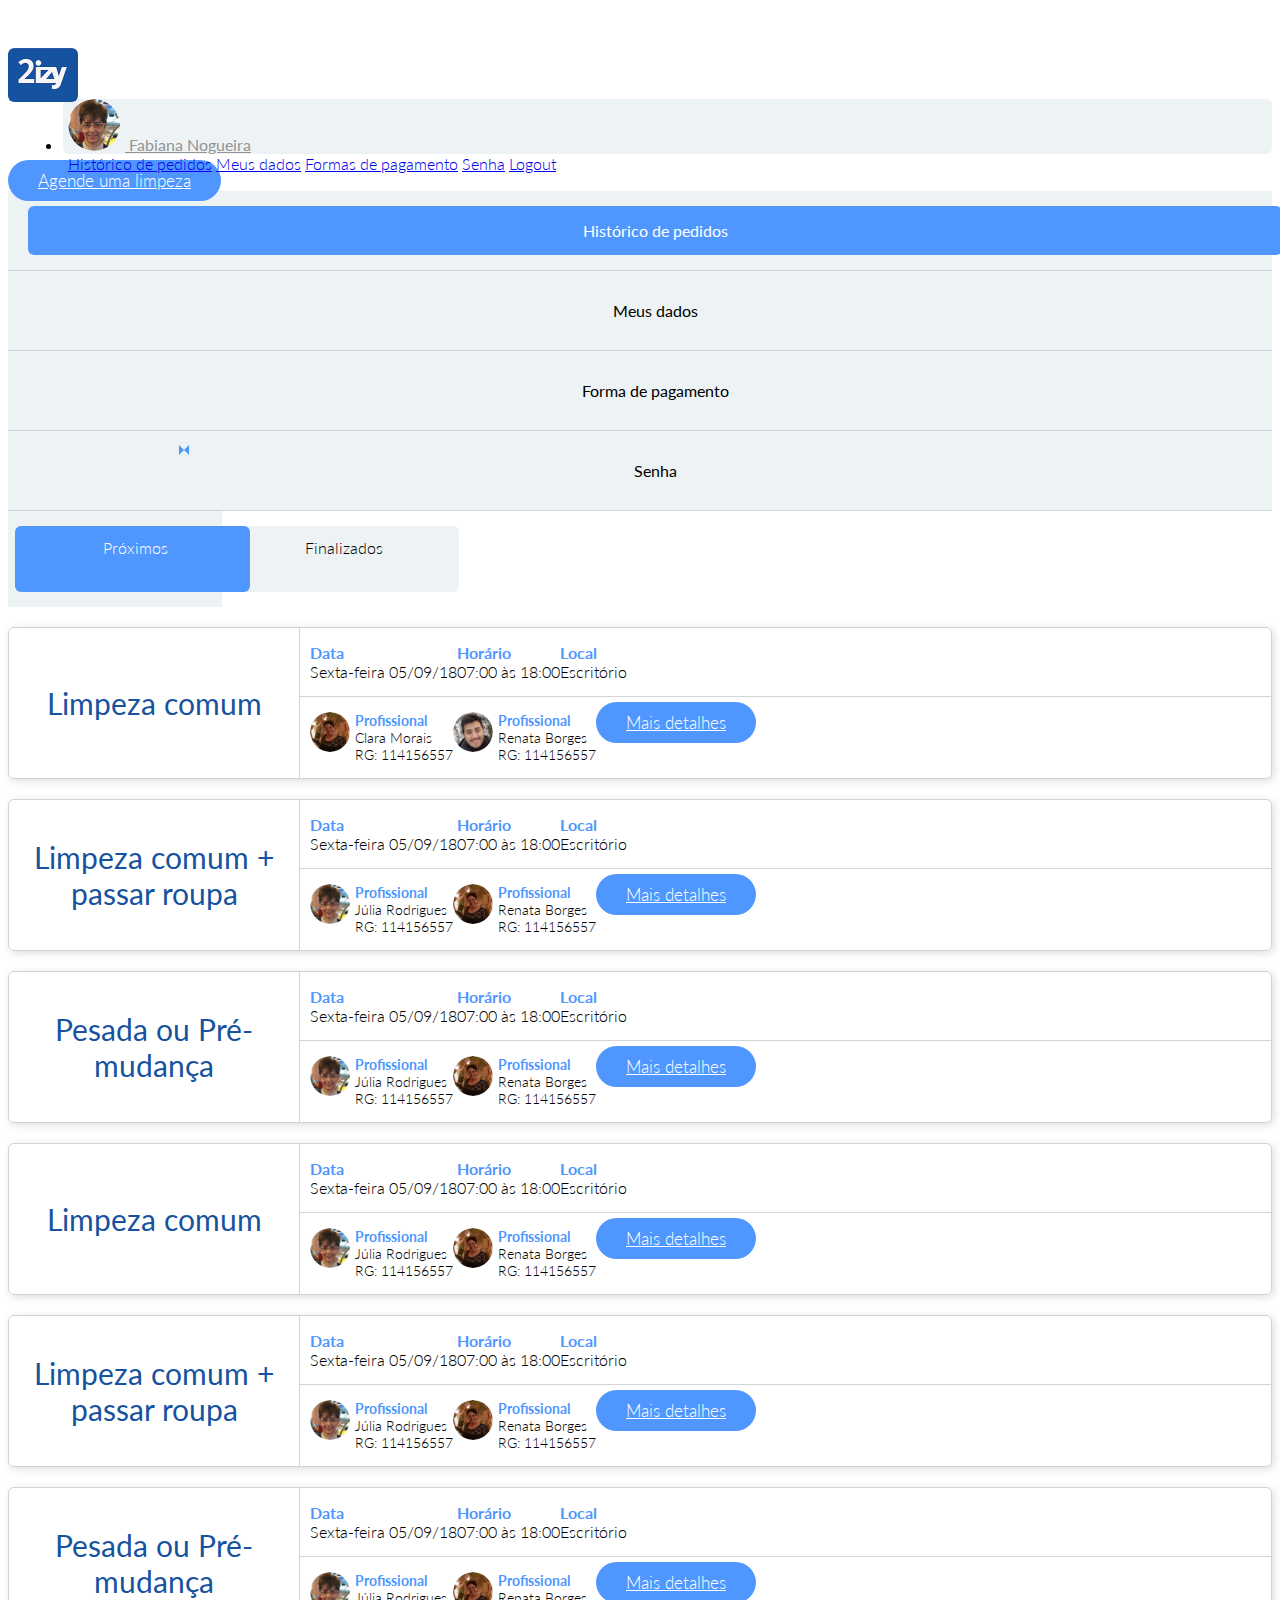
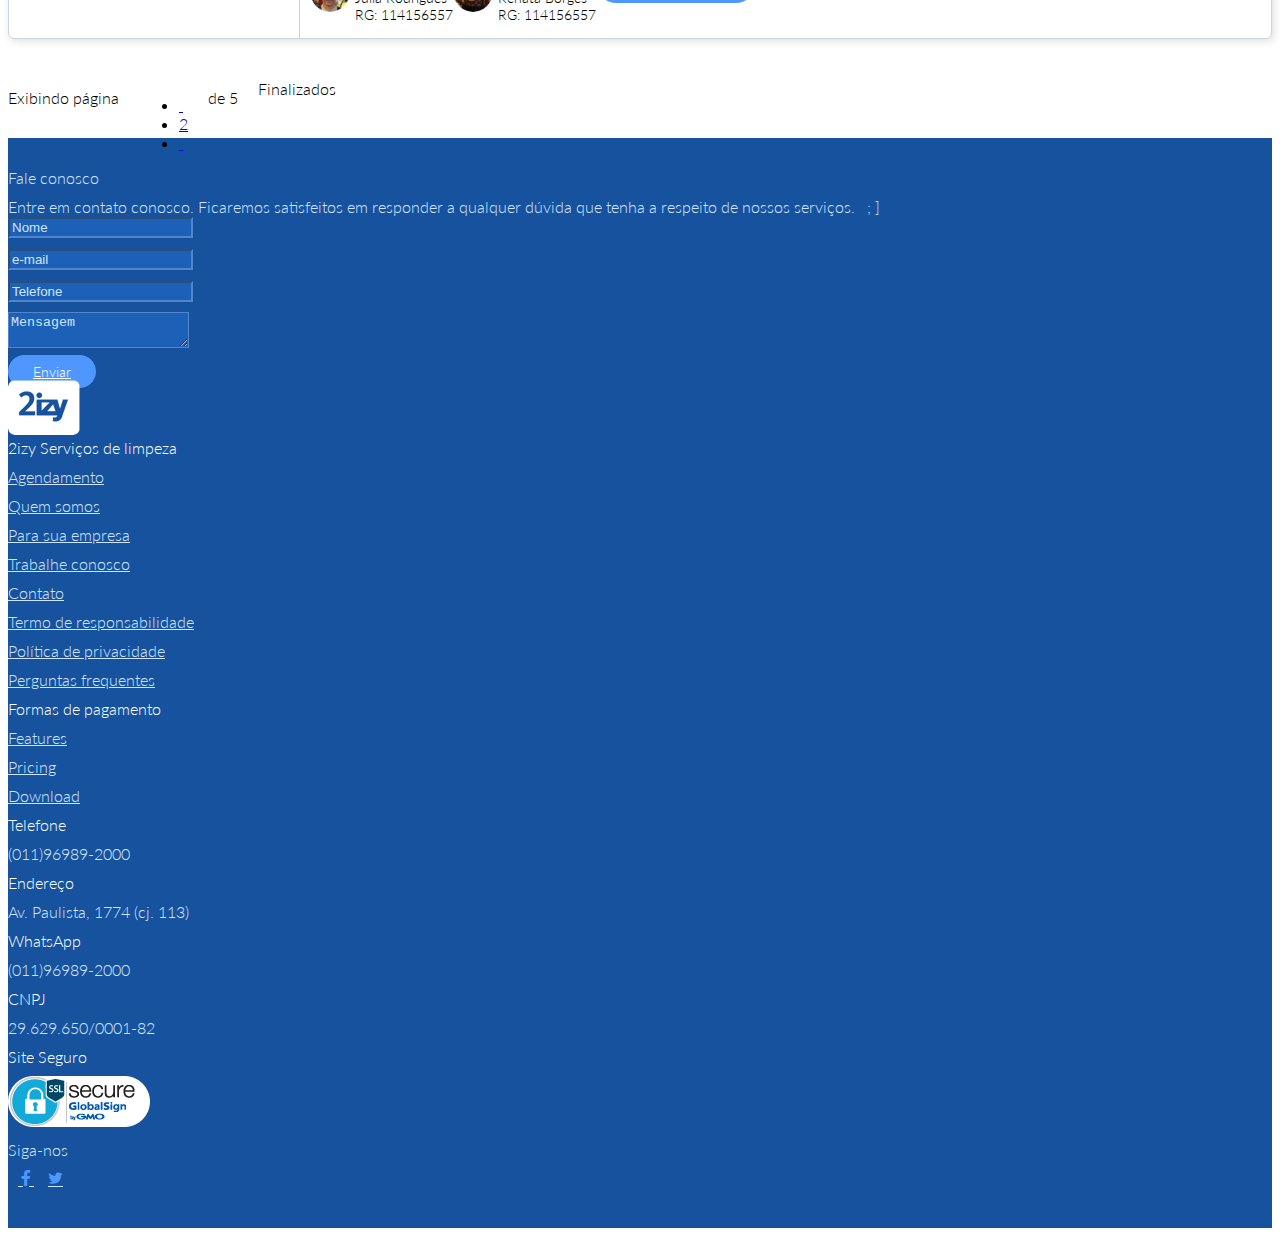
==== commit ac6c68af: "Improvements" ====
--- a/src/archive.html
+++ b/src/archive.html
@@ -14,15 +14,12 @@
         <nav class="navbar navbar-expand-lg">
             <a href="index.html" class="navbar-brand"><img src="img/logo.png" alt="2izy"/></a>
             <ul class="navbar-nav ml-auto flex-row">
-                <li class="nav-item">
-                    <a class="nav-link nav-link-badge" href="book.html">Agende uma limpeza</a>
-                </li>
                 <li class="nav-item dropdown">
                     <a class="nav-link dropdown-toggle" data-toggle="dropdown" href="#" role="button" aria-haspopup="true" aria-expanded="false">
                         <img src="img/avatar3.jpg" alt=""/>
-                        Fabiana Nogueira
+                        <span class="user">Fabiana Nogueira</span>
                     </a>
-                    <div class="dropdown-menu">
+                    <div class="dropdown-menu dropdown-menu-right">
                         <a class="dropdown-item" href="archive.html">Histórico de pedidos</a>
                         <a class="dropdown-item" href="user-profile.html">Meus dados</a>
                         <a class="dropdown-item" href="billing.html">Formas de pagamento</a>
@@ -38,19 +35,21 @@
 <div class="container">
     <div class="row no-gutters mt-5">
         <div class="col-md-auto">
-            <div class="user-menu">
-                <div class="d-none d-md-block">
+            <div class="d-block d-lg-none d-xl-none d-md-none">
+                <a class="btn btn-primary btn-block mb-4" href="book.html">Agende uma limpeza</a>
+            </div>
+
+            <div class="user-menu js-select-links">
+                <div class="user-menu__field">
+                    Histórico de pedidos
+                </div>
+
+                <div class="user-menu__dropdown">
                     <a href="archive.html" class="item active"><span>Histórico de pedidos</span></a>
                     <a href="user-profile.html" class="item"><span>Meus dados</span></a>
                     <a href="billing.html" class="item"><span>Forma de pagamento</span></a>
                     <a href="change-password.html" class="item"><span>Senha</span></a>
                 </div>
-                <select class="form-control js-select-links d-block d-lg-none d-xl-none d-md-none">
-                    <option value="archive.html" selected>Histórico de pedidos</option>
-                    <option value="user-profile.html">Meus dados</option>
-                    <option value="billing.html">Forma de pagamento</option>
-                    <option value="change-password.html">Senha</option>
-                </select>
             </div>
         </div>
         <div class="col">
--- a/src/css/style.css
+++ b/src/css/style.css
@@ -425,6 +425,8 @@
           font-weight: normal;
           padding: 3px 15px;
           margin: 0.5rem 0; }
+      header .navbar .nav-item .btn {
+        text-transform: uppercase; }
       header .navbar .nav-item.dropdown {
         background: #EDF3F4;
         border-radius: 6px;
@@ -448,8 +450,26 @@
     background: none;
     min-height: 1px;
     padding-bottom: 0; }
+    header.inner > .container {
+      height: auto;
+      min-height: 1px; }
     header.inner .navbar {
       margin-bottom: 0; }
+  @media (max-width: 991px) {
+    header .navbar .nav-item .nav-link.nav-link-badge {
+      background: none;
+      color: #4F97FF;
+      font-weight: 600;
+      padding: 0; }
+    header .navbar .nav-item .btn {
+      background: none;
+      color: #000;
+      padding: 0.5rem 0;
+      text-transform: capitalize;
+      font-weight: 600; } }
+  @media (max-width: 480px) {
+    header .navbar .nav-item.dropdown .dropdown-toggle .user {
+      display: none; } }
 
 .header-moto {
   background: url(../img/moto-bkg.png) no-repeat center;
@@ -489,9 +509,6 @@
     .header-moto {
       left: inherit; } }
 
-@media (min-width: 992px) {
-  header .navbar {
-    margin-bottom: 150px; } }
 @media (max-width: 991px) {
   header .container {
     max-width: 100%; }
@@ -619,12 +636,12 @@
   .nav-tabs .nav-item {
     color: #000;
     border: none;
-    padding: 15px 10px;
+    padding: 15px 7px;
     text-align: center; }
     .nav-tabs .nav-item span {
       border-radius: 6px;
       background: #EDF3F4;
-      padding: 12px 20px;
+      padding: 12px 15px;
       display: inline-block;
       line-height: normal;
       height: 42px; }
@@ -700,7 +717,7 @@
 @media screen and (min-width: 992px) {
   #nav-tab {
     display: flex !important; } }
-@media screen and (max-width: 991px) {
+@media screen and (max-width: 992px) {
   .nav-tabs-dropdown {
     display: block; }
 
@@ -758,7 +775,7 @@
 
 .services-list__left {
   border-right: solid 1px #ced4da; }
-  @media (max-width: 991px) {
+  @media (max-width: 992px) {
     .services-list__left {
       border-bottom: solid 1px #ced4da;
       border-right: none;
@@ -816,18 +833,20 @@
   background: url(../img/banner2.jpg) no-repeat;
   -webkit-background-size: cover;
   background-size: cover; }
+  header.login .container {
+    min-height: 800px; }
 
 .login-box {
   background: url(../img/login-bkg.png) no-repeat;
   width: 982px;
   height: 637px;
+  padding: 92px 103px 134px 22px;
+  margin: auto;
   position: absolute;
   top: 0;
-  left: 0;
+  right: 0;
   bottom: 0;
-  right: 0;
-  padding: 92px 103px 134px 22px;
-  margin: 100px auto 0; }
+  left: 0; }
   .login-box .left-col {
     border-right: solid 1px #ced4da;
     padding: 50px; }
@@ -869,6 +888,8 @@
 .user-menu {
   height: 100%;
   background: #EDF3F4; }
+  .user-menu .user-menu__field {
+    display: none; }
   .user-menu .item {
     display: block;
     border-bottom: solid 1px #ced4da;
@@ -893,7 +914,43 @@
         background: #4F97FF; }
   @media (max-width: 767px) {
     .user-menu {
-      padding: 20px; } }
+      padding: 20px;
+      height: auto; }
+      .user-menu .user-menu__field {
+        display: block;
+        cursor: pointer;
+        height: 40px;
+        line-height: 40px;
+        padding: 0 20px;
+        font-weight: 600;
+        background: #fff;
+        border: solid 1px #ced4da;
+        position: relative; }
+        .user-menu .user-menu__field:after {
+          content: "";
+          position: absolute;
+          right: 10px;
+          top: 50%;
+          margin-top: -3px;
+          border-bottom: solid 6px transparent;
+          border-left: solid 6px transparent;
+          border-right: solid 6px transparent;
+          border-top: solid 6px #4F97FF; }
+      .user-menu .user-menu__dropdown {
+        display: none;
+        position: absolute;
+        background: #fff;
+        width: calc(100% - 40px);
+        left: 20px;
+        border: solid 1px #ced4da;
+        border-top: none;
+        z-index: 10; }
+        .user-menu .user-menu__dropdown .item {
+          padding: 0; }
+          .user-menu .user-menu__dropdown .item span {
+            border-radius: 0; }
+      .user-menu.active .user-menu__dropdown {
+        display: block; } }
 
 .ccard {
   display: flex;
